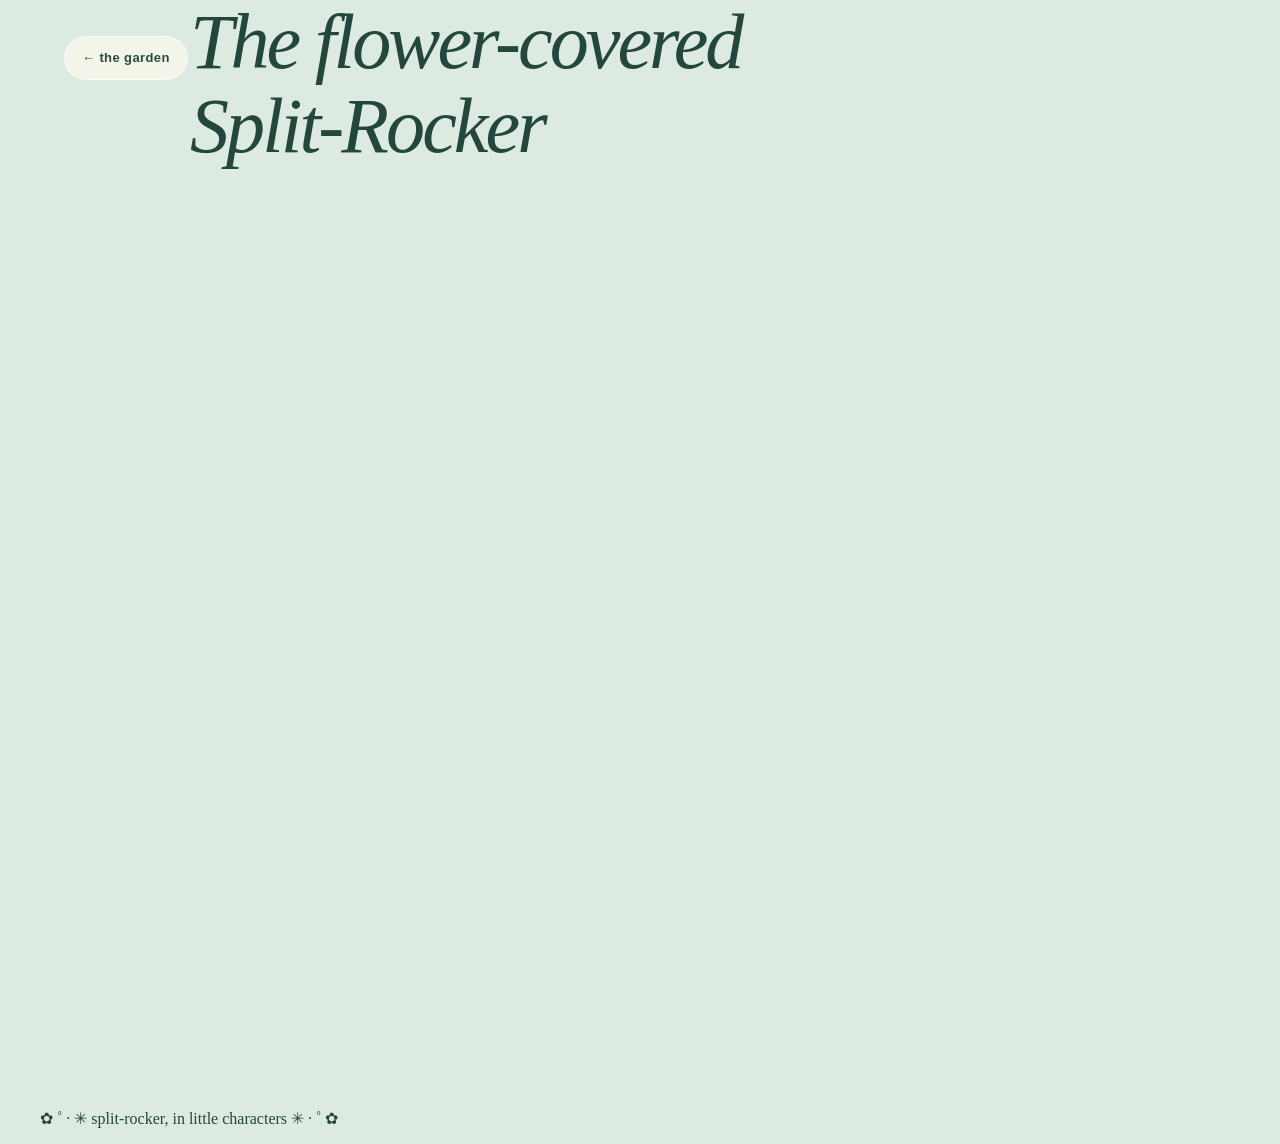
==== birdwatch.html @ 01327d96 "Focus birdwatch page on the flower-covered ASCII Split-Rocker" ====
<!doctype html>
<html lang="en">
<head>
  <meta charset="utf-8">
  <meta name="viewport" content="width=device-width,initial-scale=1,viewport-fit=cover">
  <meta name="theme-color" content="#9dcced">
  <title>A Little Birdwatching · Cameron</title>
  <link rel="stylesheet" href="css/birdwatch.css?v=4">
  <script src="js/birdwatch.js?v=4" defer></script>
</head>
<body>
  <nav class="back-nav" aria-label="Page navigation"><a href="index.html">← the garden</a></nav>
  <main class="little-field">
    <h1 class="sr-only">The flower-covered Split-Rocker</h1>
    <figure class="flower-horse">
      <canvas id="splitRockerCanvas" width="1092" height="920" role="img" aria-label="An enormous, half-pony half-dinosaur head made from thousands of green leaves and colorful flowers, recreated as a field of tiny characters. The left side has a long snout; the right side has a round, colorful cheek, and the sculpture sits on a pale stone base beneath a blue sky."></canvas>
      <figcaption><span aria-hidden="true">✿ ˚ · ✳</span> <span>split-rocker, in little characters</span> <span aria-hidden="true">✳ · ˚ ✿</span></figcaption>
    </figure>
    <p id="artStatus" class="art-status" role="status" hidden></p>
  </main>
</body>
</html>
---- css/birdwatch.css ----
/* Standalone birdwatching page: deliberately does not style the main site. */
:root{--ink:#24473c;--cream:#fcf8ef}
*{box-sizing:border-box}
html{scroll-behavior:smooth}
body{margin:0;background:#dceae1;color:var(--ink);font-family:Georgia,"Times New Roman",serif}
a{color:inherit}
button{font:inherit}
.back-nav{position:absolute;z-index:30;left:0;right:0;top:0;padding:clamp(18px,3vw,36px) clamp(18px,5vw,70px);display:flex;justify-content:space-between;align-items:center;gap:12px;font:600 11px/1.5 -apple-system,BlinkMacSystemFont,"Segoe UI",sans-serif;letter-spacing:.18em;color:#284b3e}
.back-nav a{text-decoration:none;letter-spacing:.03em;font-size:13px;background:#f6f7ebdd;border:1px solid #ffffffa6;border-radius:100px;padding:11px 17px;transition:transform .2s,background-color .2s}
.back-nav a:hover{transform:translateY(-2px);background:#fff}
.birdwatch-page{overflow-x:hidden}
.watch-scene,.hummingbird-scene{height:100svh;min-height:650px;position:relative;overflow:hidden;isolation:isolate}
.forest-art,.meadow-art,.binocular-mask{position:absolute;inset:0;width:100%;height:100%;display:block}
.forest-art,.meadow-art{z-index:0}
.watch-scene:after,.hummingbird-scene:after{content:"";position:absolute;inset:0;pointer-events:none;background:linear-gradient(180deg,#f3f5e6ae 0%,transparent 32%,transparent 66%,#113e2c45 100%);z-index:1}
.watch-copy,.meadow-copy{position:absolute;z-index:6;text-align:center;left:16px;right:16px;top:clamp(110px,17vh,175px);pointer-events:none}
.eyebrow{margin:0 0 13px;font:650 11px/1.4 -apple-system,BlinkMacSystemFont,"Segoe UI",sans-serif;letter-spacing:.3em;color:#658371}
h1,h2{font-size:clamp(39px,6.1vw,82px);line-height:1.08;font-weight:400;font-style:italic;letter-spacing:-.038em;margin:0 auto;max-width:900px;text-wrap:balance}
.watch-copy>p:last-child,.meadow-copy>p:last-child{font-size:clamp(15px,1.8vw,20px);line-height:1.5;margin:17px auto 0;color:#4c7560}
.binocular-mask{z-index:3;opacity:0;pointer-events:none;transition:opacity .8s ease}
.watch-scene.is-looking .binocular-mask{opacity:1}
.robin-target{opacity:0;translate:0 24px;transition:opacity .75s ease,translate .85s ease}
.is-looking .robin-target{opacity:1;translate:0 0}
.found-note{position:absolute;bottom:170px;left:0;right:0;z-index:6;text-align:center;opacity:0;transform:translateY(10px);transition:opacity .5s .35s,transform .5s .35s;color:#fff;font-size:clamp(18px,2.5vw,26px);text-shadow:0 2px 10px #11271d}
.found-note span{font-style:italic}
.is-looking .found-note{opacity:1;transform:translateY(0)}
.binocular-button{position:absolute;z-index:7;bottom:85px;left:50%;transform:translateX(-50%);min-width:236px;border:1px solid #f7f8e6c9;box-shadow:0 13px 40px #1d453f59;cursor:pointer;color:#fdf9ec;border-radius:100px;background:#295444eb;padding:11px 30px 14px;display:flex;flex-direction:column;align-items:center;gap:4px;transition:transform .2s,background-color .2s}
.binocular-button span{white-space:nowrap;font:600 12px/1.5 -apple-system,BlinkMacSystemFont,"Segoe UI",sans-serif;letter-spacing:.04em}
.binocular-button:hover{transform:translateX(-50%) translateY(-3px);background:#1c4031}
.binocular-button:focus-visible,.back-nav a:focus-visible,.return-link:focus-visible,.scroll-cue:focus-visible{outline:3px solid #f4cb74;outline-offset:4px}
.scroll-cue{position:absolute;bottom:33px;left:0;right:0;text-align:center;z-index:7;font:12px/1.3 -apple-system,BlinkMacSystemFont,"Segoe UI",sans-serif;color:#f0f7e8;text-decoration:none;letter-spacing:.055em;text-shadow:0 1px 8px #153427}
.scroll-cue span{margin-left:8px}
.hummingbird-scene{background:#cee7d7}
.meadow-copy{top:clamp(104px,16vh,172px)}
.meadow-end{position:absolute;z-index:4;bottom:115px;left:20px;right:20px;text-align:center;color:#f7f8e9;font-size:clamp(18px,2.2vw,25px);font-style:italic;text-shadow:0 2px 8px #245b42}
.return-link{position:absolute;z-index:5;bottom:53px;left:50%;transform:translateX(-50%);padding:12px 24px;border-radius:100px;text-decoration:none;white-space:nowrap;background:#fdf9eedd;border:1px solid #fafaf4;color:#244f3e;font:600 12px/1.4 -apple-system,BlinkMacSystemFont,"Segoe UI",sans-serif;letter-spacing:.05em;box-shadow:0 10px 22px #264e3530}
.hummingbird{opacity:0;transition:opacity .7s ease}
.hummingbird-scene.in-view .hummingbird{opacity:1;animation:hummer-float 2.4s ease-in-out infinite}
.hummer-wing{transform-origin:20px 28px;animation:wing-flutter .14s ease-in-out infinite alternate}
@keyframes hummer-float{0%,100%{translate:0 0}50%{translate:-12px -18px}}
@keyframes wing-flutter{to{transform:rotate(28deg) scaleX(.7)}}
@media(max-width:700px){
  .back-nav{padding:16px 15px;gap:5px}.back-nav span{letter-spacing:.09em;font-size:9px}
  .watch-scene,.hummingbird-scene{min-height:580px}
  .watch-copy,.meadow-copy{top:108px}
  h1,h2{font-size:clamp(35px,9vw,54px)}
  .watch-copy>p:last-child,.meadow-copy>p:last-child{font-size:15px;margin-top:12px}
  .found-note{bottom:168px}
  .binocular-button{bottom:84px;min-width:204px;padding:10px 19px 12px}
  .binocular-button svg{width:53px;height:36px}
  .meadow-end{bottom:115px}
}
@media(max-height:670px){.watch-copy,.meadow-copy{top:95px}.back-nav{padding-block:13px}.binocular-button{bottom:70px}.found-note{bottom:155px}.scroll-cue{bottom:20px}}
@media(prefers-reduced-motion:reduce){html{scroll-behavior:auto}*,*:before,*:after{transition:none!important;animation:none!important}}
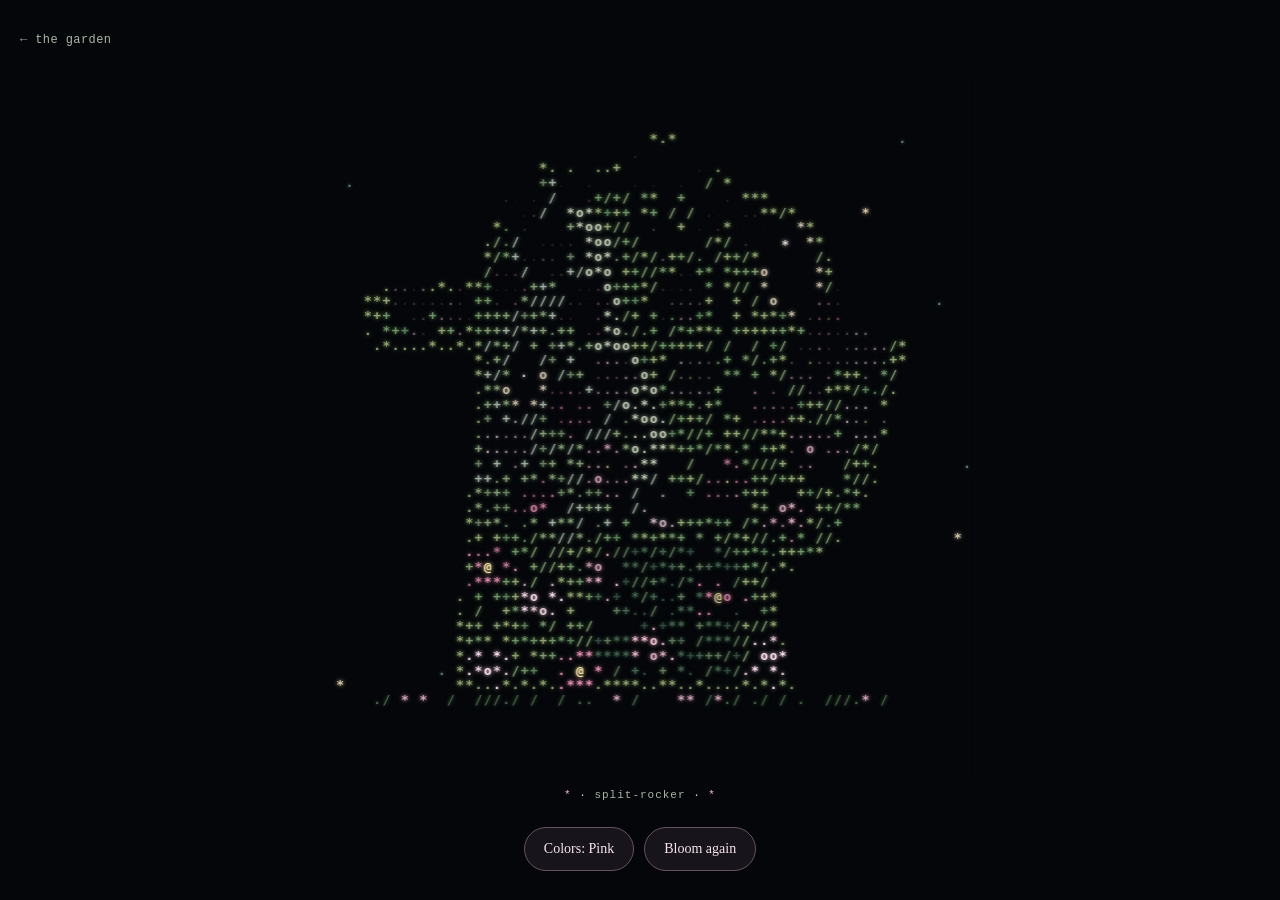
==== commit 8d31c0d0: "Redraw Split-Rocker in the glowing ASCII lily style Replace the photo overlay with a character-only " ====
--- a/birdwatch.html
+++ b/birdwatch.html
@@ -3,20 +3,25 @@
 <head>
   <meta charset="utf-8">
   <meta name="viewport" content="width=device-width,initial-scale=1,viewport-fit=cover">
-  <meta name="theme-color" content="#9dcced">
+  <meta name="theme-color" content="#040609">
   <title>A Little Birdwatching · Cameron</title>
-  <link rel="stylesheet" href="css/birdwatch.css?v=4">
-  <script src="js/birdwatch.js?v=4" defer></script>
+  <link rel="stylesheet" href="css/birdwatch.css?v=5">
+  <script src="js/birdwatch.js?v=5" defer></script>
 </head>
 <body>
   <nav class="back-nav" aria-label="Page navigation"><a href="index.html">← the garden</a></nav>
   <main class="little-field">
     <h1 class="sr-only">The flower-covered Split-Rocker</h1>
     <figure class="flower-horse">
-      <canvas id="splitRockerCanvas" width="1092" height="920" role="img" aria-label="An enormous, half-pony half-dinosaur head made from thousands of green leaves and colorful flowers, recreated as a field of tiny characters. The left side has a long snout; the right side has a round, colorful cheek, and the sculpture sits on a pale stone base beneath a blue sky."></canvas>
-      <figcaption><span aria-hidden="true">✿ ˚ · ✳</span> <span>split-rocker, in little characters</span> <span aria-hidden="true">✳ · ˚ ✿</span></figcaption>
+      <canvas id="splitRockerCanvas" width="876" height="936" role="img" aria-label="Split-Rocker drawn entirely from glowing text characters: a flower-covered pony and dinosaur head, with pink blossoms, green leaves and two little eyes against the night."></canvas>
+      <figcaption><span aria-hidden="true">* ·</span> split-rocker <span aria-hidden="true">· *</span></figcaption>
     </figure>
+    <div class="art-controls" role="group" aria-label="Flower sculpture controls">
+      <button id="colorSculpture" type="button" aria-controls="splitRockerCanvas">Colors: Pink</button>
+      <button id="replaySculpture" type="button" aria-controls="splitRockerCanvas">Bloom again</button>
+    </div>
+    <noscript><p class="art-status">Enable JavaScript to see the character flowers bloom.</p></noscript>
     <p id="artStatus" class="art-status" role="status" hidden></p>
   </main>
 </body>
-</html>+</html>
--- a/css/birdwatch.css
+++ b/css/birdwatch.css
@@ -1,54 +1,100 @@
-/* Standalone birdwatching page: deliberately does not style the main site. */
-:root{--ink:#24473c;--cream:#fcf8ef}
-*{box-sizing:border-box}
-html{scroll-behavior:smooth}
-body{margin:0;background:#dceae1;color:var(--ink);font-family:Georgia,"Times New Roman",serif}
-a{color:inherit}
-button{font:inherit}
-.back-nav{position:absolute;z-index:30;left:0;right:0;top:0;padding:clamp(18px,3vw,36px) clamp(18px,5vw,70px);display:flex;justify-content:space-between;align-items:center;gap:12px;font:600 11px/1.5 -apple-system,BlinkMacSystemFont,"Segoe UI",sans-serif;letter-spacing:.18em;color:#284b3e}
-.back-nav a{text-decoration:none;letter-spacing:.03em;font-size:13px;background:#f6f7ebdd;border:1px solid #ffffffa6;border-radius:100px;padding:11px 17px;transition:transform .2s,background-color .2s}
-.back-nav a:hover{transform:translateY(-2px);background:#fff}
-.birdwatch-page{overflow-x:hidden}
-.watch-scene,.hummingbird-scene{height:100svh;min-height:650px;position:relative;overflow:hidden;isolation:isolate}
-.forest-art,.meadow-art,.binocular-mask{position:absolute;inset:0;width:100%;height:100%;display:block}
-.forest-art,.meadow-art{z-index:0}
-.watch-scene:after,.hummingbird-scene:after{content:"";position:absolute;inset:0;pointer-events:none;background:linear-gradient(180deg,#f3f5e6ae 0%,transparent 32%,transparent 66%,#113e2c45 100%);z-index:1}
-.watch-copy,.meadow-copy{position:absolute;z-index:6;text-align:center;left:16px;right:16px;top:clamp(110px,17vh,175px);pointer-events:none}
-.eyebrow{margin:0 0 13px;font:650 11px/1.4 -apple-system,BlinkMacSystemFont,"Segoe UI",sans-serif;letter-spacing:.3em;color:#658371}
-h1,h2{font-size:clamp(39px,6.1vw,82px);line-height:1.08;font-weight:400;font-style:italic;letter-spacing:-.038em;margin:0 auto;max-width:900px;text-wrap:balance}
-.watch-copy>p:last-child,.meadow-copy>p:last-child{font-size:clamp(15px,1.8vw,20px);line-height:1.5;margin:17px auto 0;color:#4c7560}
-.binocular-mask{z-index:3;opacity:0;pointer-events:none;transition:opacity .8s ease}
-.watch-scene.is-looking .binocular-mask{opacity:1}
-.robin-target{opacity:0;translate:0 24px;transition:opacity .75s ease,translate .85s ease}
-.is-looking .robin-target{opacity:1;translate:0 0}
-.found-note{position:absolute;bottom:170px;left:0;right:0;z-index:6;text-align:center;opacity:0;transform:translateY(10px);transition:opacity .5s .35s,transform .5s .35s;color:#fff;font-size:clamp(18px,2.5vw,26px);text-shadow:0 2px 10px #11271d}
-.found-note span{font-style:italic}
-.is-looking .found-note{opacity:1;transform:translateY(0)}
-.binocular-button{position:absolute;z-index:7;bottom:85px;left:50%;transform:translateX(-50%);min-width:236px;border:1px solid #f7f8e6c9;box-shadow:0 13px 40px #1d453f59;cursor:pointer;color:#fdf9ec;border-radius:100px;background:#295444eb;padding:11px 30px 14px;display:flex;flex-direction:column;align-items:center;gap:4px;transition:transform .2s,background-color .2s}
-.binocular-button span{white-space:nowrap;font:600 12px/1.5 -apple-system,BlinkMacSystemFont,"Segoe UI",sans-serif;letter-spacing:.04em}
-.binocular-button:hover{transform:translateX(-50%) translateY(-3px);background:#1c4031}
-.binocular-button:focus-visible,.back-nav a:focus-visible,.return-link:focus-visible,.scroll-cue:focus-visible{outline:3px solid #f4cb74;outline-offset:4px}
-.scroll-cue{position:absolute;bottom:33px;left:0;right:0;text-align:center;z-index:7;font:12px/1.3 -apple-system,BlinkMacSystemFont,"Segoe UI",sans-serif;color:#f0f7e8;text-decoration:none;letter-spacing:.055em;text-shadow:0 1px 8px #153427}
-.scroll-cue span{margin-left:8px}
-.hummingbird-scene{background:#cee7d7}
-.meadow-copy{top:clamp(104px,16vh,172px)}
-.meadow-end{position:absolute;z-index:4;bottom:115px;left:20px;right:20px;text-align:center;color:#f7f8e9;font-size:clamp(18px,2.2vw,25px);font-style:italic;text-shadow:0 2px 8px #245b42}
-.return-link{position:absolute;z-index:5;bottom:53px;left:50%;transform:translateX(-50%);padding:12px 24px;border-radius:100px;text-decoration:none;white-space:nowrap;background:#fdf9eedd;border:1px solid #fafaf4;color:#244f3e;font:600 12px/1.4 -apple-system,BlinkMacSystemFont,"Segoe UI",sans-serif;letter-spacing:.05em;box-shadow:0 10px 22px #264e3530}
-.hummingbird{opacity:0;transition:opacity .7s ease}
-.hummingbird-scene.in-view .hummingbird{opacity:1;animation:hummer-float 2.4s ease-in-out infinite}
-.hummer-wing{transform-origin:20px 28px;animation:wing-flutter .14s ease-in-out infinite alternate}
-@keyframes hummer-float{0%,100%{translate:0 0}50%{translate:-12px -18px}}
-@keyframes wing-flutter{to{transform:rotate(28deg) scaleX(.7)}}
-@media(max-width:700px){
-  .back-nav{padding:16px 15px;gap:5px}.back-nav span{letter-spacing:.09em;font-size:9px}
-  .watch-scene,.hummingbird-scene{min-height:580px}
-  .watch-copy,.meadow-copy{top:108px}
-  h1,h2{font-size:clamp(35px,9vw,54px)}
-  .watch-copy>p:last-child,.meadow-copy>p:last-child{font-size:15px;margin-top:12px}
-  .found-note{bottom:168px}
-  .binocular-button{bottom:84px;min-width:204px;padding:10px 19px 12px}
-  .binocular-button svg{width:53px;height:36px}
-  .meadow-end{bottom:115px}
+:root {
+  color-scheme: dark;
+  --night: #040609;
+  --petal: #f9bfd2;
+  --muted: #a9b6a3;
 }
-@media(max-height:670px){.watch-copy,.meadow-copy{top:95px}.back-nav{padding-block:13px}.binocular-button{bottom:70px}.found-note{bottom:155px}.scroll-cue{bottom:20px}}
-@media(prefers-reduced-motion:reduce){html{scroll-behavior:auto}*,*:before,*:after{transition:none!important;animation:none!important}}
+* { box-sizing: border-box; }
+[hidden] { display: none !important; }
+html, body { margin: 0; min-height: 100%; }
+body {
+  background: var(--night);
+  color: #f7e9ef;
+  font-family: Menlo, Consolas, "Liberation Mono", monospace;
+}
+a { color: inherit; }
+.back-nav {
+  position: absolute;
+  top: max(18px, env(safe-area-inset-top));
+  left: max(20px, env(safe-area-inset-left));
+  z-index: 2;
+  font-size: 12px;
+  letter-spacing: .035em;
+}
+.back-nav a {
+  display: inline-flex;
+  align-items: center;
+  min-height: 44px;
+  color: var(--muted);
+  text-decoration: none;
+}
+.back-nav a:hover { color: var(--petal); }
+a:focus-visible, button:focus-visible { outline: 2px solid var(--petal); outline-offset: 5px; }
+.little-field {
+  min-height: 100vh;
+  min-height: 100svh;
+  display: flex;
+  flex-direction: column;
+  align-items: center;
+  justify-content: center;
+  padding: 70px 18px max(26px, env(safe-area-inset-bottom));
+}
+.flower-horse {
+  display: flex;
+  flex-direction: column;
+  align-items: center;
+  width: min(100%, 840px, calc((100svh - 190px) * .936));
+  min-width: min(100%, 280px);
+  margin: 0;
+}
+.flower-horse canvas {
+  display: block;
+  width: 100%;
+  height: auto;
+  aspect-ratio: 146 / 156;
+}
+.flower-horse figcaption {
+  margin-top: 4px;
+  color: var(--muted);
+  font-size: 11px;
+  line-height: 1.6;
+  letter-spacing: .09em;
+  text-align: center;
+}
+.flower-horse figcaption span { color: var(--petal); }
+.art-controls {
+  display: flex;
+  flex-wrap: wrap;
+  justify-content: center;
+  gap: 10px;
+  margin-top: 22px;
+}
+.art-controls button {
+  min-height: 44px;
+  padding: 10px 19px;
+  border: 1px solid #68515f;
+  border-radius: 999px;
+  background: #17151b;
+  color: #f9e5ed;
+  font: 14px/1.3 Georgia, "Times New Roman", serif;
+  cursor: pointer;
+  touch-action: manipulation;
+}
+@media (hover: hover) {
+  .art-controls button:hover { background: #382432; border-color: #dcb5c7; }
+}
+.art-status { max-width: 32ch; font-size: 13px; color: var(--muted); text-align: center; }
+.sr-only {
+  position: absolute; width: 1px; height: 1px; padding: 0; margin: -1px;
+  overflow: hidden; clip: rect(0,0,0,0); white-space: nowrap; border: 0;
+}
+@media (max-width: 560px) {
+  .little-field { padding-inline: 10px; }
+  .flower-horse { width: 100%; }
+  .art-controls { margin-top: 24px; }
+}
+@media (max-height: 550px) and (min-width: 561px) {
+  .little-field { padding-top: 62px; }
+  .flower-horse { width: 340px; }
+}
+
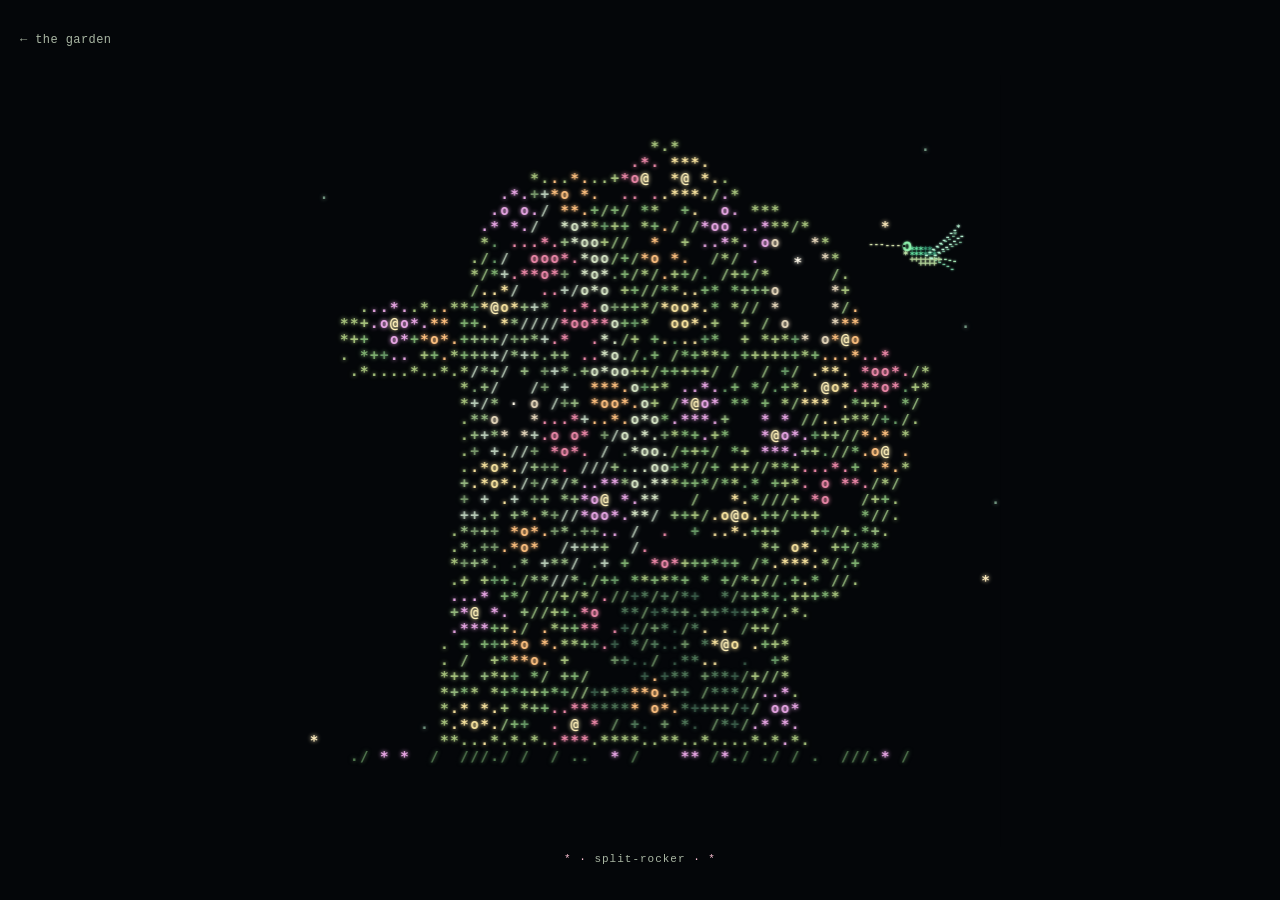
==== commit 8b066c73: "Keep the sculpture in full bloom and add ASCII wildlife Remove sculpture controls, keep the Garden p" ====
--- a/birdwatch.html
+++ b/birdwatch.html
@@ -5,22 +5,22 @@
   <meta name="viewport" content="width=device-width,initial-scale=1,viewport-fit=cover">
   <meta name="theme-color" content="#040609">
   <title>A Little Birdwatching · Cameron</title>
-  <link rel="stylesheet" href="css/birdwatch.css?v=5">
-  <script src="js/birdwatch.js?v=5" defer></script>
+  <link rel="stylesheet" href="css/birdwatch.css?v=6">
+  <script src="js/birdwatch.js?v=6" defer></script>
+  <script src="js/hummingbird.js?v=1" defer></script>
 </head>
 <body>
   <nav class="back-nav" aria-label="Page navigation"><a href="index.html">← the garden</a></nav>
   <main class="little-field">
     <h1 class="sr-only">The flower-covered Split-Rocker</h1>
     <figure class="flower-horse">
-      <canvas id="splitRockerCanvas" width="876" height="936" role="img" aria-label="Split-Rocker drawn entirely from glowing text characters: a flower-covered pony and dinosaur head, with pink blossoms, green leaves and two little eyes against the night."></canvas>
+      <div class="sculpture-stage">
+        <canvas id="splitRockerCanvas" width="876" height="936" role="img" aria-label="Split-Rocker in full bloom, drawn from glowing characters: colorful blossoms and green leaves against the night. A little green hummingbird flutters around the flowers."></canvas>
+        <canvas id="hummingbirdCanvas" width="876" height="936" aria-hidden="true"></canvas>
+      </div>
       <figcaption><span aria-hidden="true">* ·</span> split-rocker <span aria-hidden="true">· *</span></figcaption>
     </figure>
-    <div class="art-controls" role="group" aria-label="Flower sculpture controls">
-      <button id="colorSculpture" type="button" aria-controls="splitRockerCanvas">Colors: Pink</button>
-      <button id="replaySculpture" type="button" aria-controls="splitRockerCanvas">Bloom again</button>
-    </div>
-    <noscript><p class="art-status">Enable JavaScript to see the character flowers bloom.</p></noscript>
+    <noscript><p class="art-status">Enable JavaScript to see the character garden.</p></noscript>
     <p id="artStatus" class="art-status" role="status" hidden></p>
   </main>
 </body>
--- a/css/birdwatch.css
+++ b/css/birdwatch.css
@@ -29,7 +29,7 @@
   text-decoration: none;
 }
 .back-nav a:hover { color: var(--petal); }
-a:focus-visible, button:focus-visible { outline: 2px solid var(--petal); outline-offset: 5px; }
+a:focus-visible { outline: 2px solid var(--petal); outline-offset: 5px; }
 .little-field {
   min-height: 100vh;
   min-height: 100svh;
@@ -43,7 +43,7 @@
   display: flex;
   flex-direction: column;
   align-items: center;
-  width: min(100%, 840px, calc((100svh - 190px) * .936));
+  width: min(100%, 840px, calc((100svh - 128px) * .936));
   min-width: min(100%, 280px);
   margin: 0;
 }
@@ -53,6 +53,8 @@
   height: auto;
   aspect-ratio: 146 / 156;
 }
+.sculpture-stage { position: relative; width: 100%; }
+#hummingbirdCanvas { position: absolute; inset: 0; pointer-events: none; }
 .flower-horse figcaption {
   margin-top: 4px;
   color: var(--muted);
@@ -62,27 +64,6 @@
   text-align: center;
 }
 .flower-horse figcaption span { color: var(--petal); }
-.art-controls {
-  display: flex;
-  flex-wrap: wrap;
-  justify-content: center;
-  gap: 10px;
-  margin-top: 22px;
-}
-.art-controls button {
-  min-height: 44px;
-  padding: 10px 19px;
-  border: 1px solid #68515f;
-  border-radius: 999px;
-  background: #17151b;
-  color: #f9e5ed;
-  font: 14px/1.3 Georgia, "Times New Roman", serif;
-  cursor: pointer;
-  touch-action: manipulation;
-}
-@media (hover: hover) {
-  .art-controls button:hover { background: #382432; border-color: #dcb5c7; }
-}
 .art-status { max-width: 32ch; font-size: 13px; color: var(--muted); text-align: center; }
 .sr-only {
   position: absolute; width: 1px; height: 1px; padding: 0; margin: -1px;
@@ -91,7 +72,6 @@
 @media (max-width: 560px) {
   .little-field { padding-inline: 10px; }
   .flower-horse { width: 100%; }
-  .art-controls { margin-top: 24px; }
 }
 @media (max-height: 550px) and (min-width: 561px) {
   .little-field { padding-top: 62px; }
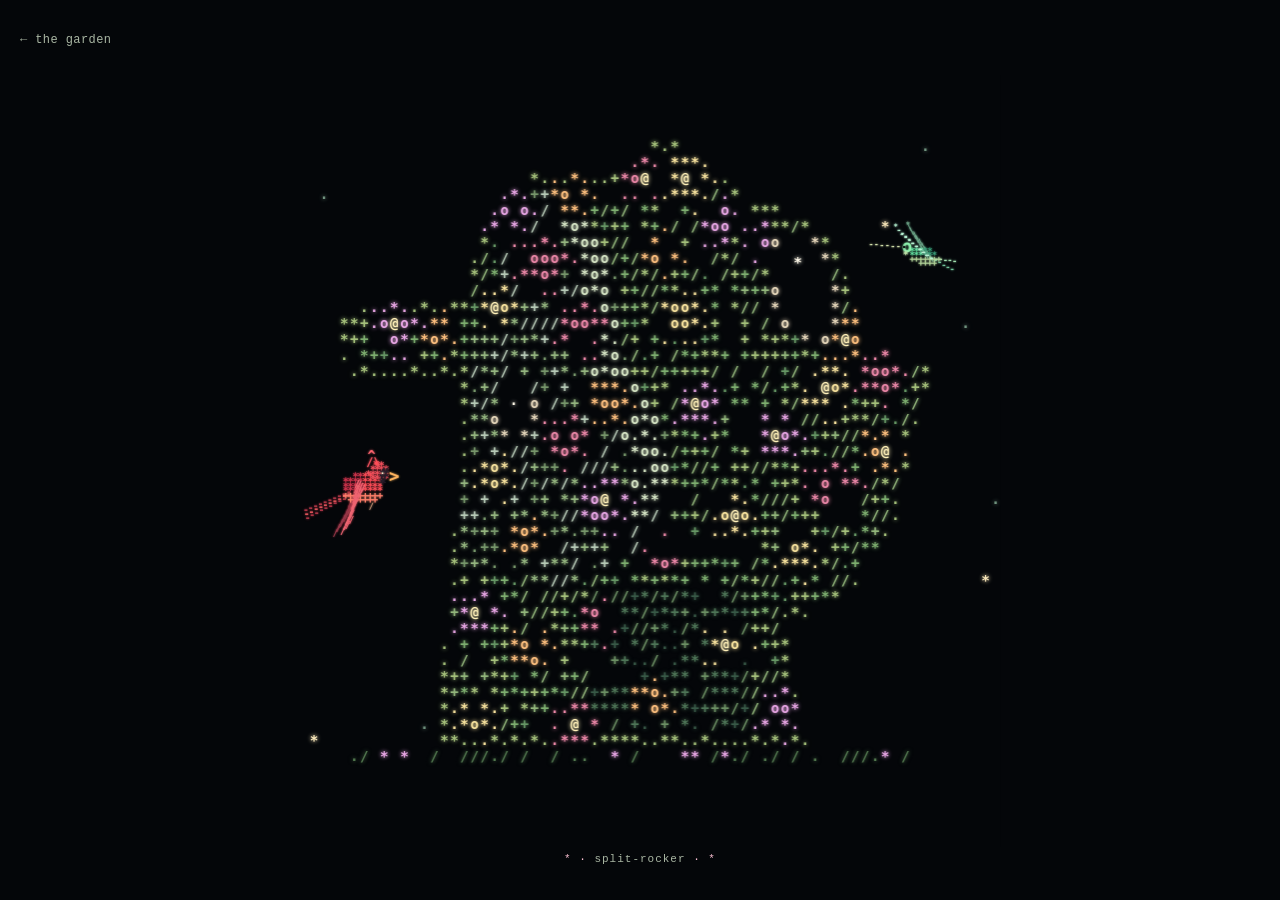
==== commit 6ca619c4: "Add a flapping red cardinal beside the hummingbird Draw a scarlet cardinal with a pointed crest, dar" ====
--- a/birdwatch.html
+++ b/birdwatch.html
@@ -7,7 +7,7 @@
   <title>A Little Birdwatching · Cameron</title>
   <link rel="stylesheet" href="css/birdwatch.css?v=6">
   <script src="js/birdwatch.js?v=6" defer></script>
-  <script src="js/hummingbird.js?v=1" defer></script>
+  <script src="js/hummingbird.js?v=2" defer></script>
 </head>
 <body>
   <nav class="back-nav" aria-label="Page navigation"><a href="index.html">← the garden</a></nav>
@@ -15,7 +15,7 @@
     <h1 class="sr-only">The flower-covered Split-Rocker</h1>
     <figure class="flower-horse">
       <div class="sculpture-stage">
-        <canvas id="splitRockerCanvas" width="876" height="936" role="img" aria-label="Split-Rocker in full bloom, drawn from glowing characters: colorful blossoms and green leaves against the night. A little green hummingbird flutters around the flowers."></canvas>
+        <canvas id="splitRockerCanvas" width="876" height="936" role="img" aria-label="Split-Rocker in full bloom, drawn from glowing characters: colorful blossoms and green leaves against the night. A green hummingbird and a red cardinal with a pointed crest and orange beak flap around the flowers."></canvas>
         <canvas id="hummingbirdCanvas" width="876" height="936" aria-hidden="true"></canvas>
       </div>
       <figcaption><span aria-hidden="true">* ·</span> split-rocker <span aria-hidden="true">· *</span></figcaption>
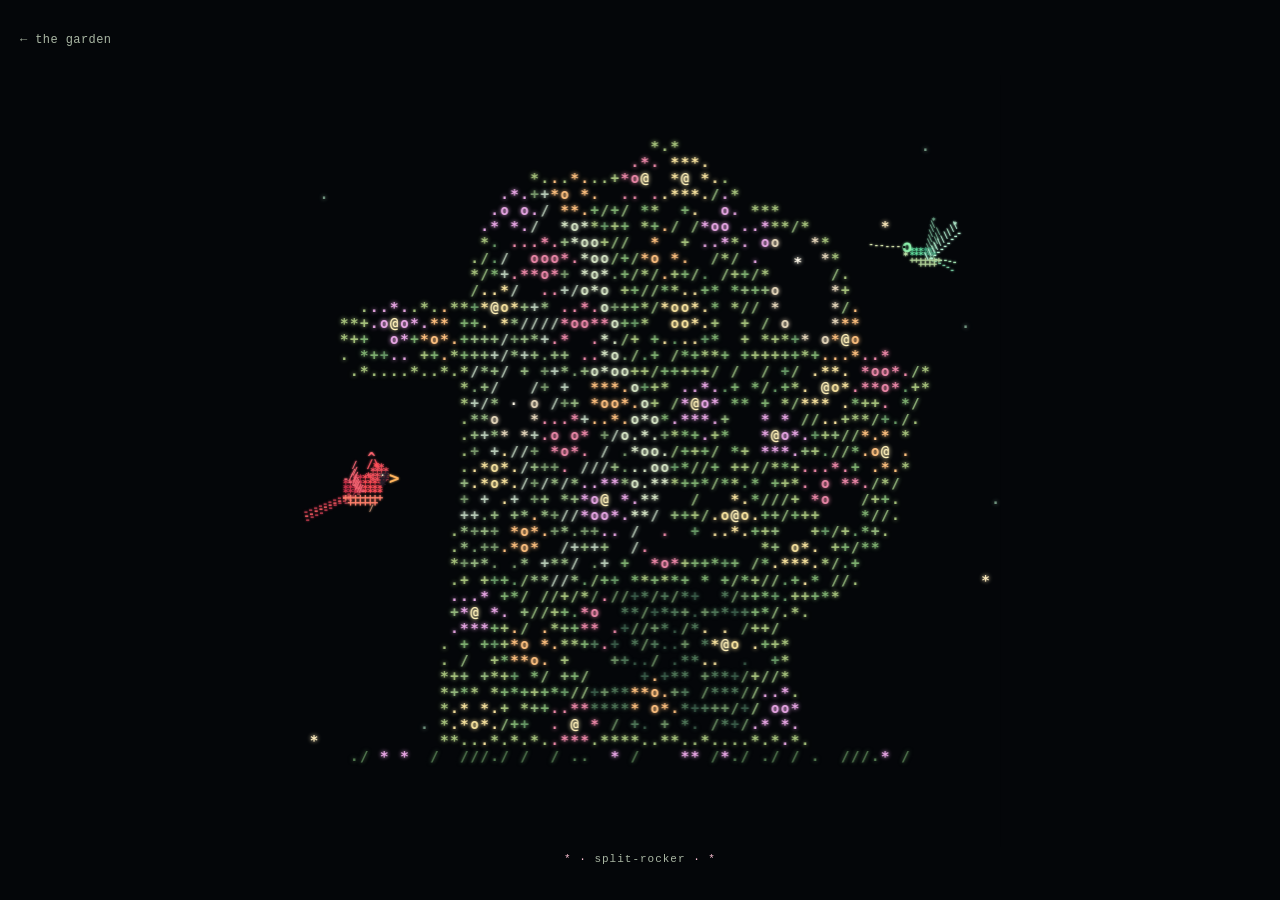
==== commit 35839482: "Return from birdwatching directly to Cameron's garden Point the garden link at its section and compl" ====
--- a/birdwatch.html
+++ b/birdwatch.html
@@ -10,7 +10,7 @@
   <script src="js/hummingbird.js?v=2" defer></script>
 </head>
 <body>
-  <nav class="back-nav" aria-label="Page navigation"><a href="index.html">← the garden</a></nav>
+  <nav class="back-nav" aria-label="Page navigation"><a href="index.html#gardenStart">← the garden</a></nav>
   <main class="little-field">
     <h1 class="sr-only">The flower-covered Split-Rocker</h1>
     <figure class="flower-horse">
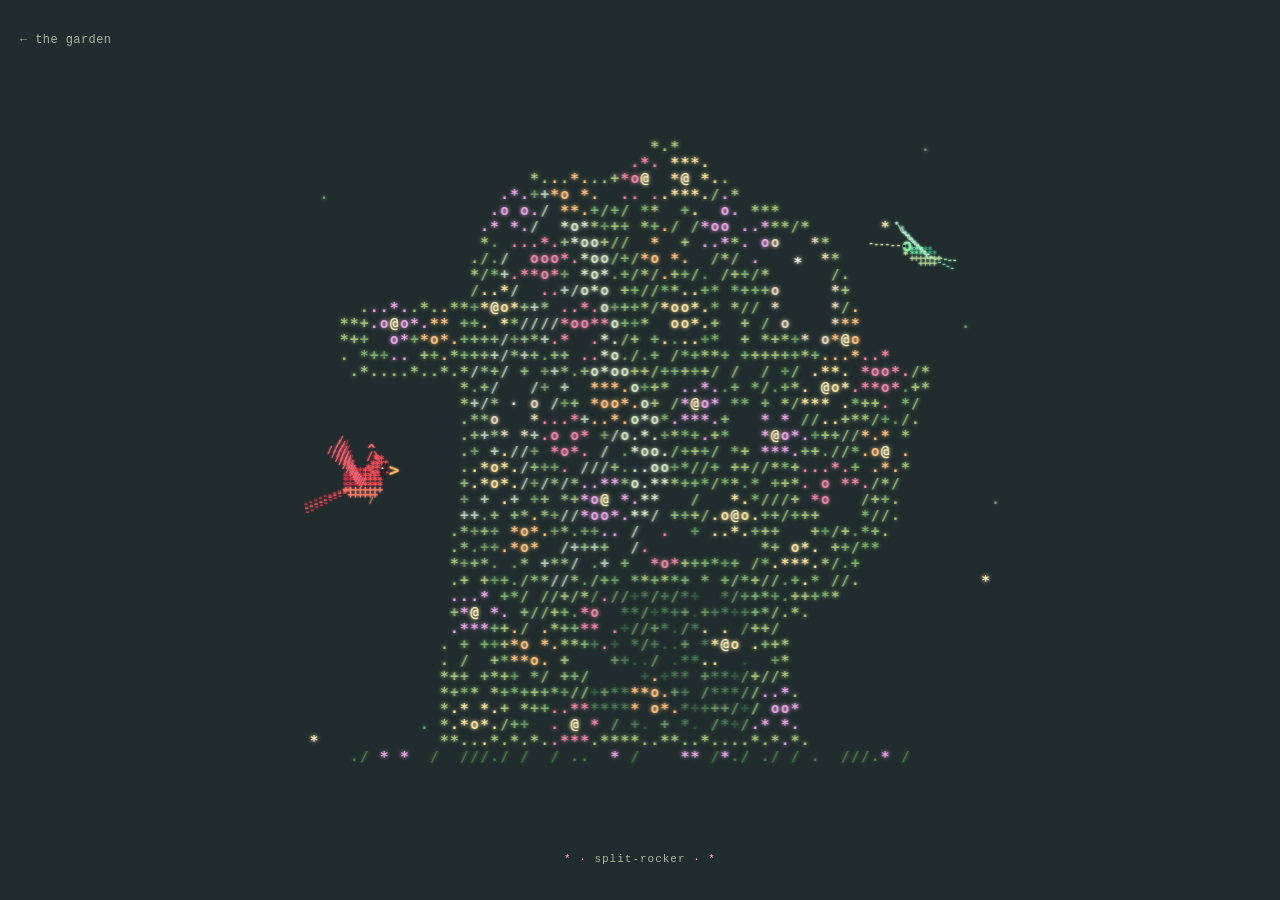
==== commit 345fadf9: "Warm the character-art scenes and simplify the lily controls" ====
--- a/birdwatch.html
+++ b/birdwatch.html
@@ -3,10 +3,11 @@
 <head>
   <meta charset="utf-8">
   <meta name="viewport" content="width=device-width,initial-scale=1,viewport-fit=cover">
-  <meta name="theme-color" content="#040609">
+  <meta name="theme-color" content="#202c2d">
   <title>A Little Birdwatching · Cameron</title>
-  <link rel="stylesheet" href="css/birdwatch.css?v=6">
-  <script src="js/birdwatch.js?v=6" defer></script>
+  <link rel="stylesheet" href="css/palette.css?v=1">
+  <link rel="stylesheet" href="css/birdwatch.css?v=7">
+  <script src="js/birdwatch.js?v=7" defer></script>
   <script src="js/hummingbird.js?v=2" defer></script>
 </head>
 <body>
--- a/css/palette.css
+++ b/css/palette.css
@@ -0,0 +1,14 @@
+/* Shared night colors keep the character-art scenes related across both pages. */
+:root {
+    --night-plum: #211a23;
+    --night-blue: #1c2937;
+    --night-blue-glow: #2a4051;
+    --night-field: #202c2d;
+    --night-charcoal: #292426;
+    --night-panel: #302431;
+    --night-ink: #f7e9ef;
+    --night-muted: #cbb9c5;
+    --night-border: #9d7c92;
+    --night-pink: #f2c9dc;
+    --night-pink-hover: #ffdfec;
+}
--- a/css/birdwatch.css
+++ b/css/birdwatch.css
@@ -1,6 +1,7 @@
 :root {
   color-scheme: dark;
-  --night: #040609;
+  /* Continue the binocular scene's blue-green tone on its separate page. */
+  --night: var(--night-field);
   --petal: #f9bfd2;
   --muted: #a9b6a3;
 }
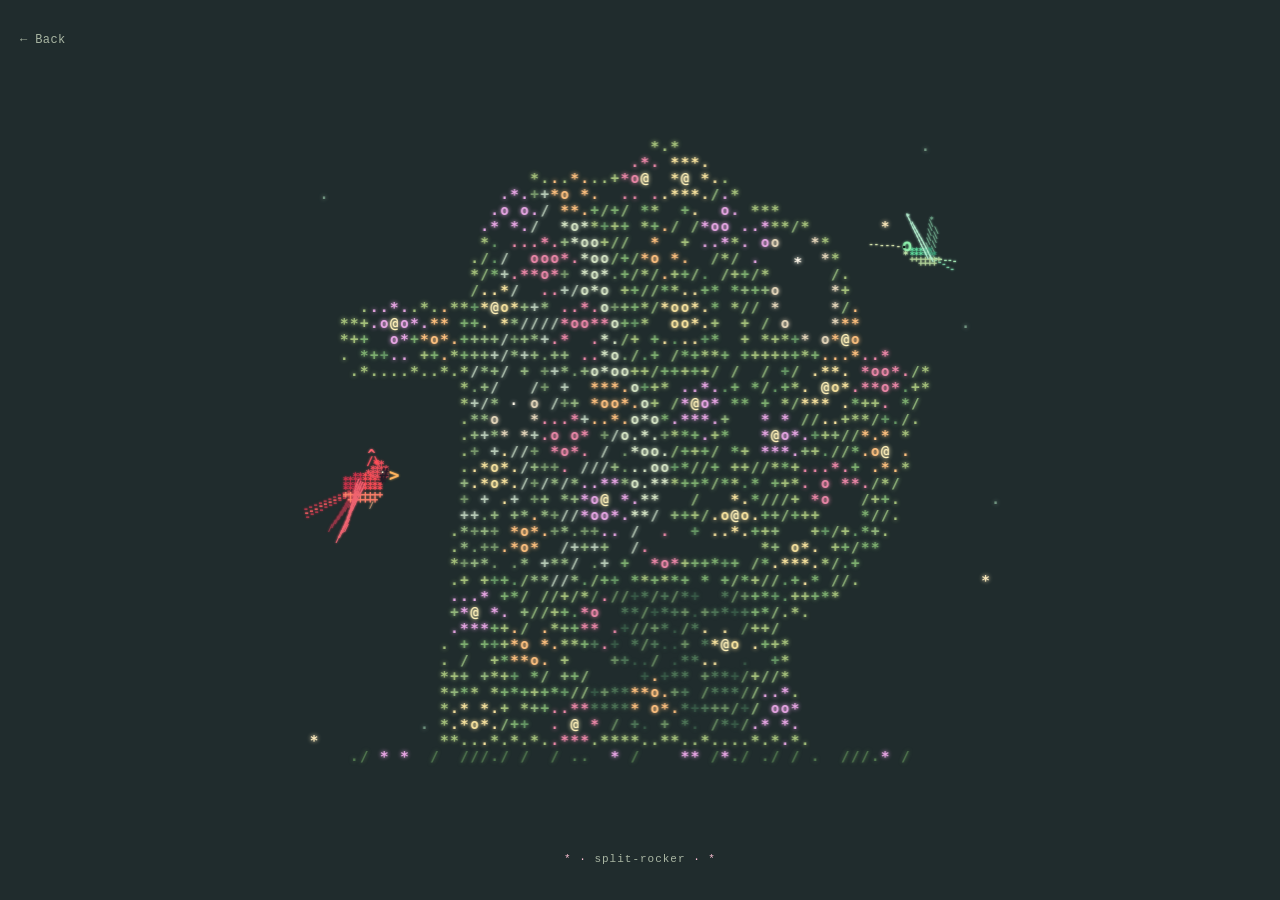
==== commit 53262fdd: "Enlarge the whale fountain and return birdwatching to the binoculars" ====
--- a/birdwatch.html
+++ b/birdwatch.html
@@ -11,7 +11,8 @@
   <script src="js/hummingbird.js?v=2" defer></script>
 </head>
 <body>
-  <nav class="back-nav" aria-label="Page navigation"><a href="index.html#gardenStart">← the garden</a></nav>
+  <!-- Return to the binoculars that opened this scene. -->
+  <nav class="back-nav" aria-label="Page navigation"><a href="index.html#birdwatchEntry">← Back</a></nav>
   <main class="little-field">
     <h1 class="sr-only">The flower-covered Split-Rocker</h1>
     <figure class="flower-horse">
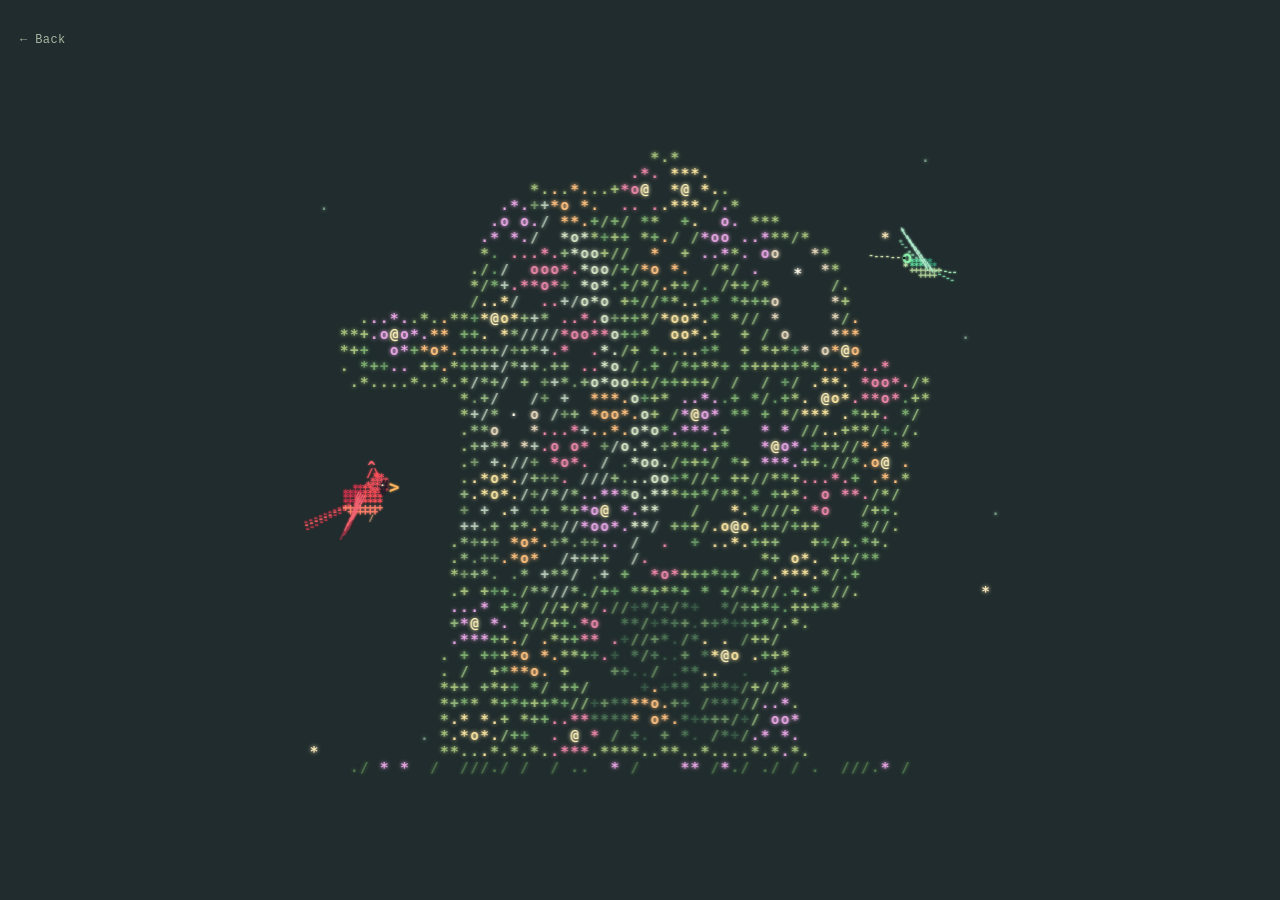
==== commit e655be3b: "Remove the visible split-rocker caption from birdwatching" ====
--- a/birdwatch.html
+++ b/birdwatch.html
@@ -20,7 +20,7 @@
         <canvas id="splitRockerCanvas" width="876" height="936" role="img" aria-label="Split-Rocker in full bloom, drawn from glowing characters: colorful blossoms and green leaves against the night. A green hummingbird and a red cardinal with a pointed crest and orange beak flap around the flowers."></canvas>
         <canvas id="hummingbirdCanvas" width="876" height="936" aria-hidden="true"></canvas>
       </div>
-      <figcaption><span aria-hidden="true">* ·</span> split-rocker <span aria-hidden="true">· *</span></figcaption>
+      <!-- Keep the artwork caption-free; the canvas provides its accessible description. -->
     </figure>
     <noscript><p class="art-status">Enable JavaScript to see the character garden.</p></noscript>
     <p id="artStatus" class="art-status" role="status" hidden></p>
--- a/css/palette.css
+++ b/css/palette.css
@@ -5,6 +5,8 @@
     --night-blue-glow: #2a4051;
     --night-field: #202c2d;
     --night-charcoal: #292426;
+    --night-burgundy: #432735;
+    --night-black: #161616;
     --night-panel: #302431;
     --night-ink: #f7e9ef;
     --night-muted: #cbb9c5;
@@ -12,3 +14,4 @@
     --night-pink: #f2c9dc;
     --night-pink-hover: #ffdfec;
 }
+
